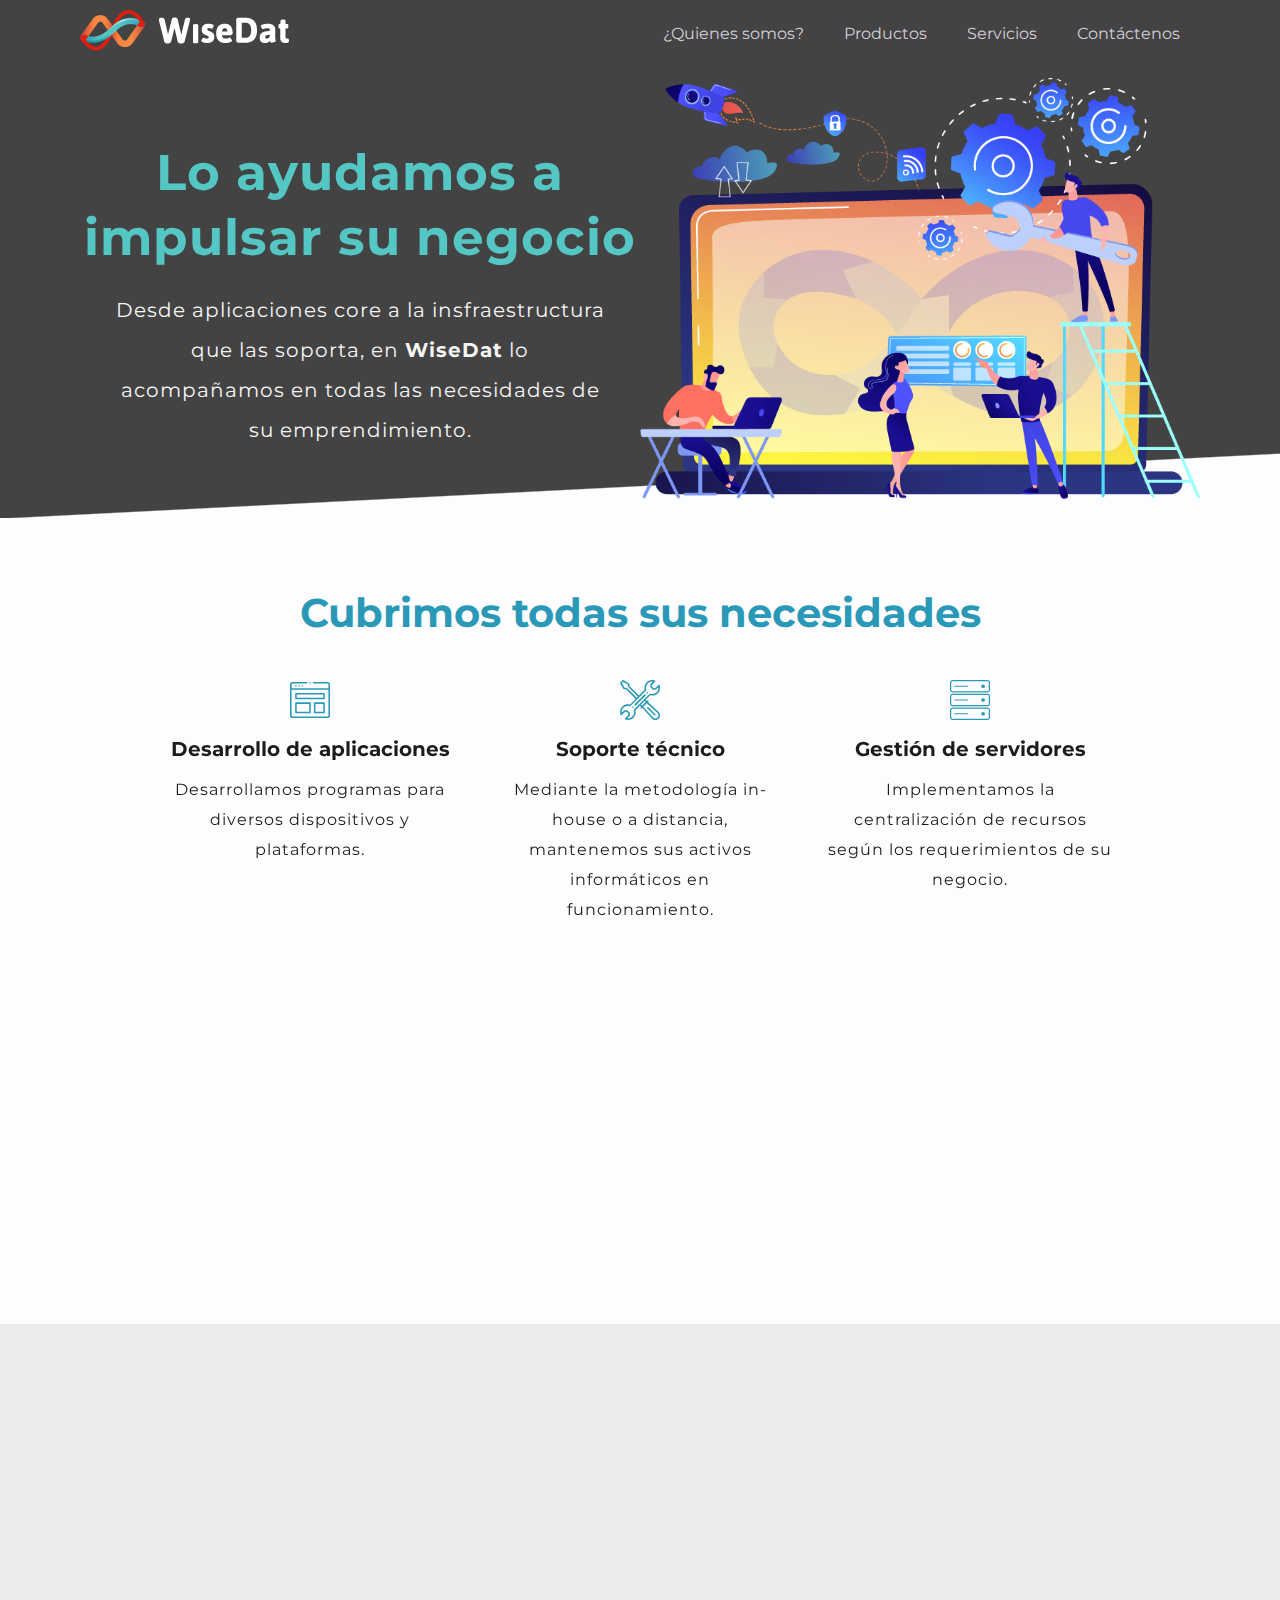
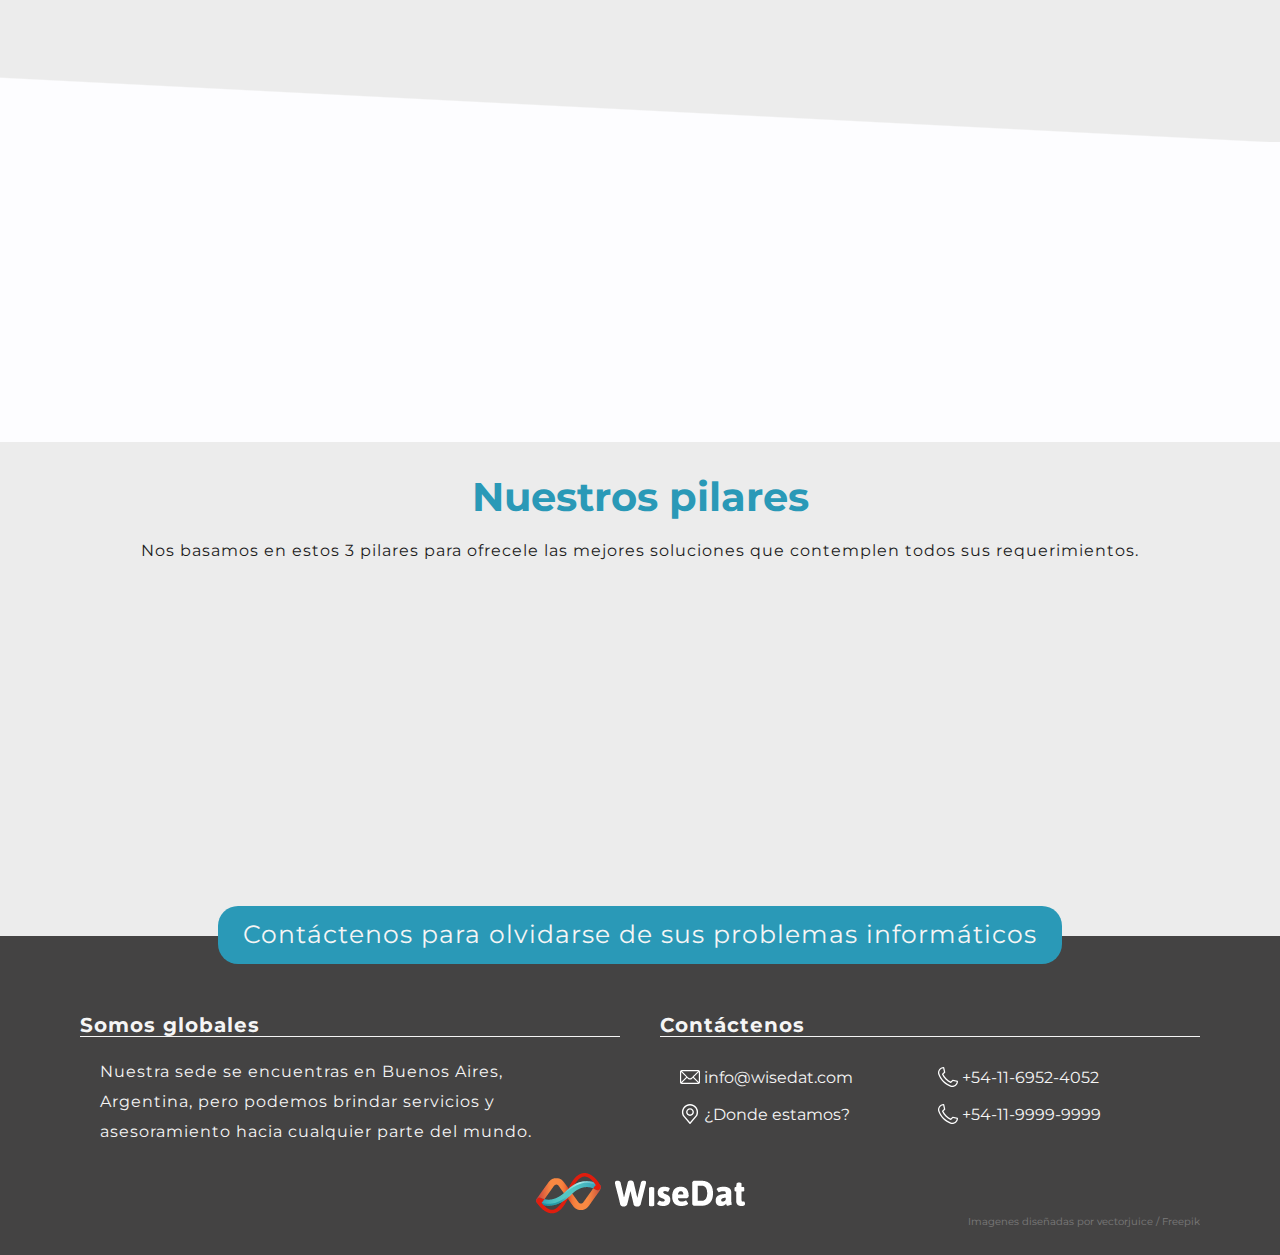
==== index.html @ b6e90996 "first commit" ====
<!DOCTYPE html>
<html lang="es">
	<head>
		<meta charset="UTF-8" />
		<meta name="viewport" content="width=device-width, initial-scale=1.0" />
		<title>WiseDat</title>
		<link rel="preconnect" href="https://fonts.gstatic.com" />
		<link
			href="https://fonts.googleapis.com/css2?family=Montserrat:wght@400;600;700&display=swap"
			rel="stylesheet"
		/>
		<link rel="stylesheet" href="css/normalize.css" />
		<link rel="stylesheet" href="css/style.css" />
		<link rel="stylesheet" href="https://unpkg.com/aos@next/dist/aos.css" />

		<link rel="apple-touch-icon" sizes="180x180" href="/apple-touch-icon.png" />

		<link rel="icon" type="image/ico" href="img/ico/favicon.ico" />
		<link rel="manifest" href="/site.webmanifest" />
	</head>
	<body>
		<header class="block--dark">
			<nav class="container nav collapsible">
				<a href="/">
					<img class="navbar__brand" src="img/Logo.png" alt="Logo de wisedat" />
				</a>
				<svg class="icon icon--white nav__toggler">
					<use xlink:href="img/sprite.svg#menu"></use>
				</svg>
				<ul class="nav__list collapsible__content">
					<li class="nav__item">
						<a class="link link--nav" href="#">&iquest;Quienes somos?</a>
					</li>
					<li class="nav__item">
						<a class="link link--nav" href="#">Productos</a>
					</li>
					<li class="nav__item">
						<a class="link link--nav" href="#">Servicios</a>
					</li>
					<li class="nav__item">
						<a class="link link--nav" href="#">Cont&aacute;ctenos</a>
					</li>
				</ul>
			</nav>
		</header>
		<section class="hero">
			<div class="container grid grid--1x2">
				<header class="block__header hero__content">
					<h1 class="hero__heading">Lo ayudamos a impulsar su negocio</h1>
					<p class="hero__tagline">
						Desde aplicaciones core a la insfraestructura que las soporta, en
						<span class="hero__brand">WiseDat</span> lo acompañamos en todas las
						necesidades de su emprendimiento.
					</p>
				</header>
				<img class="hero__image" src="img/Hero.png" alt="" />
			</div>
		</section>
		<section class="container services-idx">
			<h2 class="services-idx__heading">Cubrimos todas sus necesidades</h2>
			<div class="grid grid--3x2 grid--2x3">
				<div class="card card--fix" data-aos="fade-up">
					<svg class="card__icon icon--primary">
						<use xlink:href="img/sprite.svg#browser"></use>
					</svg>
					<h3 class="card__heading">Desarrollo de aplicaciones</h3>
					<p class="card__content">
						Desarrollamos programas para diversos dispositivos y plataformas.
					</p>
				</div>
				<div class="card card--fix" data-aos="fade-up">
					<svg class="card__icon icon--primary">
						<use xlink:href="img/sprite.svg#tools"></use>
					</svg>
					<h3 class="card__heading">Soporte t&eacute;cnico</h3>
					<p class="card__content">
						Mediante la metodolog&iacute;a in-house o a&nbsp;distancia,
						mantenemos sus activos informáticos en funcionamiento.
					</p>
				</div>
				<div class="card card--fix" data-aos="fade-up">
					<svg class="card__icon icon--primary">
						<use xlink:href="img/sprite.svg#server"></use>
					</svg>
					<h3 class="card__heading">Gesti&oacute;n de servidores</h3>
					<p class="card__content">
						Implementamos la centralizaci&oacute;n de recursos seg&uacute;n los
						requerimientos de su negocio.
					</p>
				</div>
				<div class="card card--fix" data-aos="fade-up">
					<svg class="card__icon icon--primary">
						<use xlink:href="img/sprite.svg#wifi"></use>
					</svg>
					<h3 class="card__heading">Conectividad</h3>
					<p class="card__content">
						Planificamos y desplegamos su red interconectando todas las
						&aacute;reas del negocio.
					</p>
				</div>
				<div class="card card--fix" data-aos="fade-up">
					<svg class="card__icon icon--primary">
						<use xlink:href="img/sprite.svg#loupe"></use>
					</svg>
					<h3 class="card__heading">Auditor&iacute;a de sistemas</h3>
					<p class="card__content">
						Relevamos la tecnolog&iacute;a existente y le informamos sobre el
						estado de sus activos.
					</p>
				</div>
				<div class="card card--fix" data-aos="fade-up">
					<svg class="card__icon icon--primary">
						<use xlink:href="img/sprite.svg#book"></use>
					</svg>
					<h3 class="card__heading">Capacitaci&oacute;n</h3>
					<p class="card__content">
						Brindamos capacitaci&oacute;n a su personal para maximizar la
						utilizaci&oacute;n de las herramientas inform&aacute;ticas.
					</p>
				</div>
			</div>
		</section>
		<section class="productsidx">
			<div class="container">
				<article class="product-card grid grid--1x2">
					<div class="product-card__content" data-aos="fade-left">
						<h3 class="product-card__heading">
							INFIX - Gesti&oacute;n de mantenimientos
						</h3>
						<p class="product-card__info">
							Lorem ipsum dolor sit, amet consectetur adipisicing elit.
							Molestias nesciunt odit eos! Velit obcaecati delectus ipsa
							accusantium eaque dicta numquam, sed, nemo eveniet atque corrupti
							ab dolore. Optio commodi assumenda quidem? Placeat magni,
							voluptate pariatur nisi quaerat totam? Explicabo quae odit
							excepturi mollitia a perferendis voluptates adipisci. Omnis,
							aliquam nam.
						</p>
						<a href="#" class="link product-card__link"
							>Leer más
							<svg class="icon--small icon--link icon--inline">
								<use xlink:href="img/sprite.svg#right"></use>
							</svg>
						</a>
					</div>
					<div class="product-card__image-container product-card--reverse">
						<img
							class="product-card__image"
							src="img/Infix01.PNG"
							alt=""
							data-aos="fade"
						/>
					</div>
				</article>

				<article class="product-card grid grid--1x2">
					<div class="product-card__content" data-aos="fade-right">
						<h3 class="product-card__heading">Sistema integral de pesajes</h3>
						<p class="product-card__info">
							Lorem ipsum dolor sit, amet consectetur adipisicing elit.
							Molestias nesciunt odit eos! Velit obcaecati delectus ipsa
							accusantium eaque dicta numquam, sed, nemo eveniet atque corrupti
							ab dolore. Optio commodi assumenda quidem? Placeat magni,
							voluptate pariatur nisi quaerat totam? Explicabo quae odit
							excepturi mollitia a perferendis voluptates adipisci. Omnis,
							aliquam nam.
						</p>
						<a href="#" class="link product-card__link" data-aos="fade"
							>Leer más
							<svg class="icon--small icon--link icon--inline">
								<use xlink:href="img/sprite.svg#right"></use>
							</svg>
						</a>
					</div>
					<div class="product-card__image-container">
						<img
							class="product-card__image"
							src="img/SistemaPesaje01.png"
							alt=""
							data-aos="fade"
						/>
					</div>
				</article>
			</div>
		</section>
		<section class="block--light">
			<div class="container pilares">
				<h2 class="pilares__heading">Nuestros pilares</h2>
				<p class="pilares__text">
					Nos basamos en estos 3 pilares para ofrecele las mejores soluciones
					que contemplen todos sus requerimientos.
				</p>
				<div class="pilares__cards">
					<div class="card" data-aos="fade-up">
						<h3 class="card__heading">Tecnolog&iacute;a</h3>
						<p class="card__content">
							Lo acompañamos en el desarrollo tecnológico de su empresa
							cubriendo aquellas áreas en las cuales se requiere implementar
							soluciones informáticas que respondan a las demandas de sus
							negocios.
						</p>
					</div>
					<div class="card" data-aos="fade-up">
						<h3 class="card__heading">Procesos</h3>
						<p class="card__content">
							Realizamos el relevamiento de sus procesos de negocios para
							detectar aquellas operaciones donde se puede ser más eficiente
							utilizando activos o soluciones informáticas.
						</p>
					</div>
					<div class="card" data-aos="fade-up">
						<h3 class="card__heading">Personas</h3>
						<p class="card__content">
							Contamos con un equipo de personas especializadas en software,
							hardware y conectividad, implementación y capacitación,
							poniendolos a su disposición para asegurar la evolución de su
							compañia.
						</p>
					</div>
				</div>
			</div>
		</section>
		<footer class="block--dark">
			<div class="container foot">
				<div class="foot__banner">
					<p>
						Cont&aacute;ctenos para olvidarse de sus problemas
						inform&aacute;ticos
					</p>
				</div>
				<div class="grid grid--1x2 foot__content">
					<div>
						<h3 class="foot__heading">Somos globales</h3>
						<p class="foot__text">
							Nuestra sede se encuentras en Buenos Aires, Argentina, pero
							podemos brindar servicios y asesoramiento hacia cualquier parte
							del mundo.
						</p>
					</div>
					<div>
						<h3 class="foot__heading">Cont&aacute;ctenos</h3>
						<ul class="foot__list">
							<li>
								<a href="mailto:info@wisedat.com?subject=Consulta"
									><svg class="icon--small icon--white icon--inline">
										<use xlink:href="img/sprite.svg#mail"></use>
									</svg>
									info@wisedat.com</a
								>
							</li>
							<li>
								<a href="https://goo.gl/maps/3jhL9wjrZYN2" target="_blank"
									><svg class="icon--small icon--white icon--inline">
										<use xlink:href="img/sprite.svg#place"></use>
									</svg>
									&iquest;Donde estamos?</a
								>
							</li>
							<li>
								<svg class="icon--small icon--white icon--inline">
									<use xlink:href="img/sprite.svg#phone"></use>
								</svg>
								+54-11-6952-4052
							</li>
							<li>
								<svg class="icon--small icon--white icon--inline">
									<use xlink:href="img/sprite.svg#phone"></use>
								</svg>
								+54-11-9999-9999
							</li>
						</ul>
					</div>
				</div>
				<div class="grid grid--2x1 foot__bottom">
					<img class="foot__logo" src="img/Logo.png" alt="Logo de WiseDat" />
					<a
						href="http://www.freepik.com"
						class="foot__attribute link--attribution"
						>Imagenes diseñadas por vectorjuice / Freepik</a
					>
				</div>
			</div>
		</footer>

		<script src="js/main.js"></script>
		<script src="https://unpkg.com/aos@next/dist/aos.js"></script>
		<script>
			AOS.init();
		</script>
	</body>
</html>
---- css/style.css ----
:root {
	--color-body: #fdfdff;

	--color-back-light: #ececec;
	--color-back-dark: #444343;
	--color-back-accent: #86d6de;

	--color-heading1: #54c7c4;
	--color-primary: #2a99b7;
	--color-accent: #e04324;

	--color-txt-light: #f5f5f5;
	--color-txt-dark: #1c1c1c;
	--color-link: #f98842;

	--media-md: 868px;
	--media-lg: 1024px;
}

*,
*::before,
*::after {
	box-sizing: border-box;
}

html {
	font-size: 62.5%;
}

body {
	background: var(--color-body);
	font-family: "Montserrat", Helvetica, sans-serif;
	color: var(--color-txt-dark);
	line-height: 1.5;
	font-size: 2rem;
}

.container {
	max-width: 1140px;
	padding: 0 1rem;
	margin: 0 auto;
}

/* Typo */
h1,
h2,
h3 {
	margin-bottom: 1rem;
	line-height: 1.1;
}

h1 {
	color: var(--color-heading1);
	font-size: 6rem;
}

h2 {
	color: var(--color-primary);
	font-size: 5rem;
}

h3 {
	font-size: 2.5rem;
}

p {
	margin-top: 0;
	letter-spacing: 1px;
}

.txt--light {
	color: var(--color-txt-light);
}

@media screen and (min-width: 868px) {
	body {
		font-size: 1.6rem;
	}
	h1 {
		font-size: 5rem;
	}
	h2 {
		font-size: 4rem;
	}
	h3 {
		font-size: 2rem;
	}
}
/* Blocks */

.block {
	--padding-vertical: 6rem;
	padding: var(--padding-vertical) 2rem;
}

.block__header {
	text-align: center;
}

.block__heading {
	margin-top: 0;
}

.block--dark {
	background: var(--color-back-dark);
}

.block--light {
	background: var(--color-back-light);
}

/* Links */
a {
	text-decoration: none;
}

.link {
	color: var(--color-link);
	position: relative;
	transition: all 0.25s linear;
}

.link--nav {
	color: var(--color-txt-light);
}

@media screen and (min-width: 868px) {
	.link:before {
		background-color: var(--color-link);
		bottom: -2px; /* this is to match where the border is */
		content: "";
		display: block;
		height: 2px;
		left: 0;
		position: absolute;
		transform-origin: left;
		transform: scale(0);
		transition: 0.25s linear;
		width: 100%;
		/*   will-change: transform; */
	}

	.link:hover:before {
		transform: scale(1);
	}

	.link--nav:before {
		background-color: var(--color-txt-light);
		bottom: -1px; /* this is to match where the border is */
		height: 1px;
	}
}

.link--attribution {
	color: var(--color-txt-light);
	font-size: 1rem;
}

/* Grids */
.grid {
	display: grid;
}

@media screen and (min-width: 868px) {
	.grid--1x2 {
		grid-template-columns: repeat(2, 1fr);
	}

	.grid--1x3 {
		grid-template-columns: repeat(3, 1fr);
	}

	.grid--3x2 {
		grid-template-rows: repeat(3, 1fr);
		grid-template-columns: repeat(2, 1fr);
		column-gap: 30px;
	}

	.grid--2x1 {
		grid-template-rows: repeat(2, 1fr);
		grid-template-columns: 1fr;
	}
}

@media screen and (min-width: 1024px) {
	.grid--2x3 {
		grid-template-rows: repeat(2, 1fr);
		grid-template-columns: repeat(3, 1fr);
		column-gap: 30px;
	}
}

/* Icons */
.icon {
	width: 40px;
	height: 40px;
}

.icon--small {
	width: 20px;
	height: 20px;
}

.icon--inline {
	display: inline;
	transform: translateY(4px);
}

.icon--primary {
	fill: var(--color-primary);
}

.icon--link {
	fill: var(--color-link);
}

.icon--white {
	fill: #fff;
}

.icon-container {
	background: var(--color-back-dark);
	height: 64px;
	width: 64px;
	border-radius: 100%;
	display: inline-flex;
	justify-content: center;
	align-items: center;
}

/* Collapsible */
.collapsible__content {
	max-height: 0;
	overflow: hidden;
	opacity: 0;
	transition: all 0.3s;
}

.collapsible--expanded .collapsible__content {
	max-height: 100%;
	opacity: 1;
}

/* Navbar */

.nav {
	background: var(--color-back-dark);
	display: flex;
	justify-content: space-between;
	flex-wrap: wrap;
	padding: 1rem;
	align-items: center;
}

.nav__list {
	list-style: none;
	padding-left: 0;
	width: 100%;
	margin: 0;
}

.nav__item {
	padding: 0.5rem 2rem;
	border-bottom: 1px solid #222;
}

.nav__item:last-of-type {
	border-bottom: none;
}

.nav__item > a {
	color: #d2d0db;
	transition: color 0.3s;
}

.nav__item > a:hover {
	color: #fff;
}

.nav__toggler {
	opacity: 0.5;
	transition: box-shadow 0.15s;
	cursor: pointer;
}

.nav.collapsible--expanded .nav__toggler {
	opacity: 1;
	box-shadow: 0 0 0 3px #666;
	border-radius: 5px;
}

.nav__brand {
	transform: translateY(5px);
	width: 150px;
}

@media screen and (min-width: 868px) {
	.nav__toggler {
		display: none;
	}
	.nav__list {
		width: auto;
		display: flex;
		font-size: 1.6rem;
		max-height: 100%;
		opacity: 1;
	}
	.nav__item {
		border: 0;
	}
}

/* Hero */

.hero {
	padding-top: 1rem;
	height: 700px;
	background-color: var(--color-back-dark);
	background-image: linear-gradient(
			to top,
			transparent 50%,
			var(--color-back-dark) 51%
		),
		linear-gradient(to bottom right, transparent 50%, var(--color-body) 51%);
	background-position: 0 0, 100% 100%;
	background-size: 100% 65px; /* Change the 40px to control the angle*/
	background-repeat: no-repeat;
	margin-bottom: 15rem;
}

.hero__heading {
	text-align: center;
	letter-spacing: 1px;
	line-height: 6.5rem;
}

.hero__tagline {
	text-align: center;
	letter-spacing: 1px;
	margin-top: 2rem;
	color: var(--color-txt-light);
	line-height: 4rem;
	padding: 0 3rem;
}

.hero__brand {
	font-weight: bold;
}

.hero__image {
	width: 100%;
	align-self: center;
}
@media screen and (min-width: 868px) {
	.hero {
		height: 650px;
		margin-bottom: 4rem;
	}

	.hero__content {
		align-self: center;
		font-size: 2rem;
	}
}

@media screen and (min-width: 1024px) {
	.hero {
		height: 450px;
	}
}

/* Cards */
.card {
	align-items: center;
	display: flex;
	flex-direction: column;
	text-align: center;
}

.card--fix {
	width: 300px;
}

.card__icon {
	width: 40px;
	height: 40px;
}

.card__heading {
	margin-top: 1.8rem;
	color: var(--color-txt-dark);
}

.card__content {
	line-height: 3rem;
	letter-spacing: 1px;
	padding: 0.5rem;
}

/* Servicios Index*/

.services-idx {
	display: flex;
	flex-direction: column;
	justify-content: center;
	align-items: center;
	margin-bottom: 5rem;
}

.services-idx__heading {
	text-align: center;
	margin-bottom: 4.5rem;
}

.services-idx .card {
	margin-bottom: 1.5rem;
}

/* Product card */
.product-card {
	margin-bottom: 4rem;
}

.product-card__image-container {
	padding: 0 2rem;
	justify-self: center;
}

.product-card__image {
	width: 100%;
	border: 2px solid var(--color-back-dark);
	border-radius: 10px;
}

.product-card__content {
	padding: 2rem 0 2rem 1rem;

	display: flex;
	flex-direction: column;
	justify-content: start;
}

.product-card__heading {
	color: var(--color-accent);
	font-size: 2.5rem;
	text-align: center;
}

.product-card__link {
	text-transform: uppercase;
	font-weight: bold;
	align-self: flex-end;
	justify-self: flex-end;
}

@media screen and (min-width: 868px) {
	.product-card--reverse {
		grid-column-start: 1;
		grid-row-start: 1;
	}

	.product-card__content {
		padding-top: 3.5rem;
	}

	.product-card__image {
		height: 300px;
	}
}

/* Products Index
 */
@media screen and (min-width: 868px) {
	.productsidx {
		height: 100%;
		background-color: var(--color-back-light);
		background-position: 0 0, 100% 100%;
		background-image: linear-gradient(
				to top,
				transparent 50%,
				var(--color-body) 51%
			),
			linear-gradient(to bottom left, transparent 50%, var(--color-body) 51%);
		background-size: 100% 65px; /* Change the 40px to control the angle*/
		background-repeat: no-repeat;
	}

	.productsidx {
		height: 450px;
		margin-bottom: 30rem;
	}
}

/* Bases */
.pilares {
	display: flex;
	flex-direction: column;
	justify-content: center;
	align-items: center;
	text-align: center;
	padding-bottom: 5rem;
}

.pilares__heading {
	margin-bottom: 2rem;
}

.pilares__text {
	letter-spacing: 1px;
}

.pilares .card__heading {
	margin-top: 3rem;
	font-size: 3rem;
	text-transform: uppercase;
}

@media screen and (min-width: 868px) {
	.pilares .card__heading {
		font-size: 2.8rem;
	}

	.pilares__cards {
		display: grid;
		grid-template-rows: 1fr;
		grid-template-columns: repeat(3, 1fr);
		column-gap: 5rem;
	}
}

/* Footer */
.foot {
	display: flex;
	flex-direction: column;
	align-items: center;
}

.foot__banner {
	padding: 1rem 2.5rem;
	background: var(--color-primary);
	border-radius: 2rem;
	color: var(--color-txt-light);
	font-size: 2.5rem;
	text-align: center;
	display: inline-block;
	letter-spacing: 1px;
	position: relative;
	top: -5rem;
}

.foot__banner p {
	margin: 0;
}

.foot__content {
	color: var(--color-txt-light);
	column-gap: 4rem;
}

.foot__heading {
	border-bottom: 1px solid var(--color-txt-light);
	letter-spacing: 1px;
}

.foot__text {
	padding: 1rem 2rem;
	line-height: 3rem;
}

.foot__list {
	list-style: none;
	padding: 2rem 2rem;
}

.foot__list li {
	padding-bottom: 1rem;
}

.foot__list a {
	color: var(--color-txt-light);
}

.foot__bottom {
	width: 100%;
}

.foot__logo {
	height: 100%;
	justify-self: center;
}

.foot__attribute {
	justify-self: end;
	opacity: 0.3;
}
@media screen and (min-width: 868px) {
	.foot__banner {
		top: -3rem;
	}
	.foot__list {
		list-style: none;
		columns: 2;
		-webkit-columns: 2;
		-moz-columns: 2;
		padding: 1rem 2rem;
	}
}
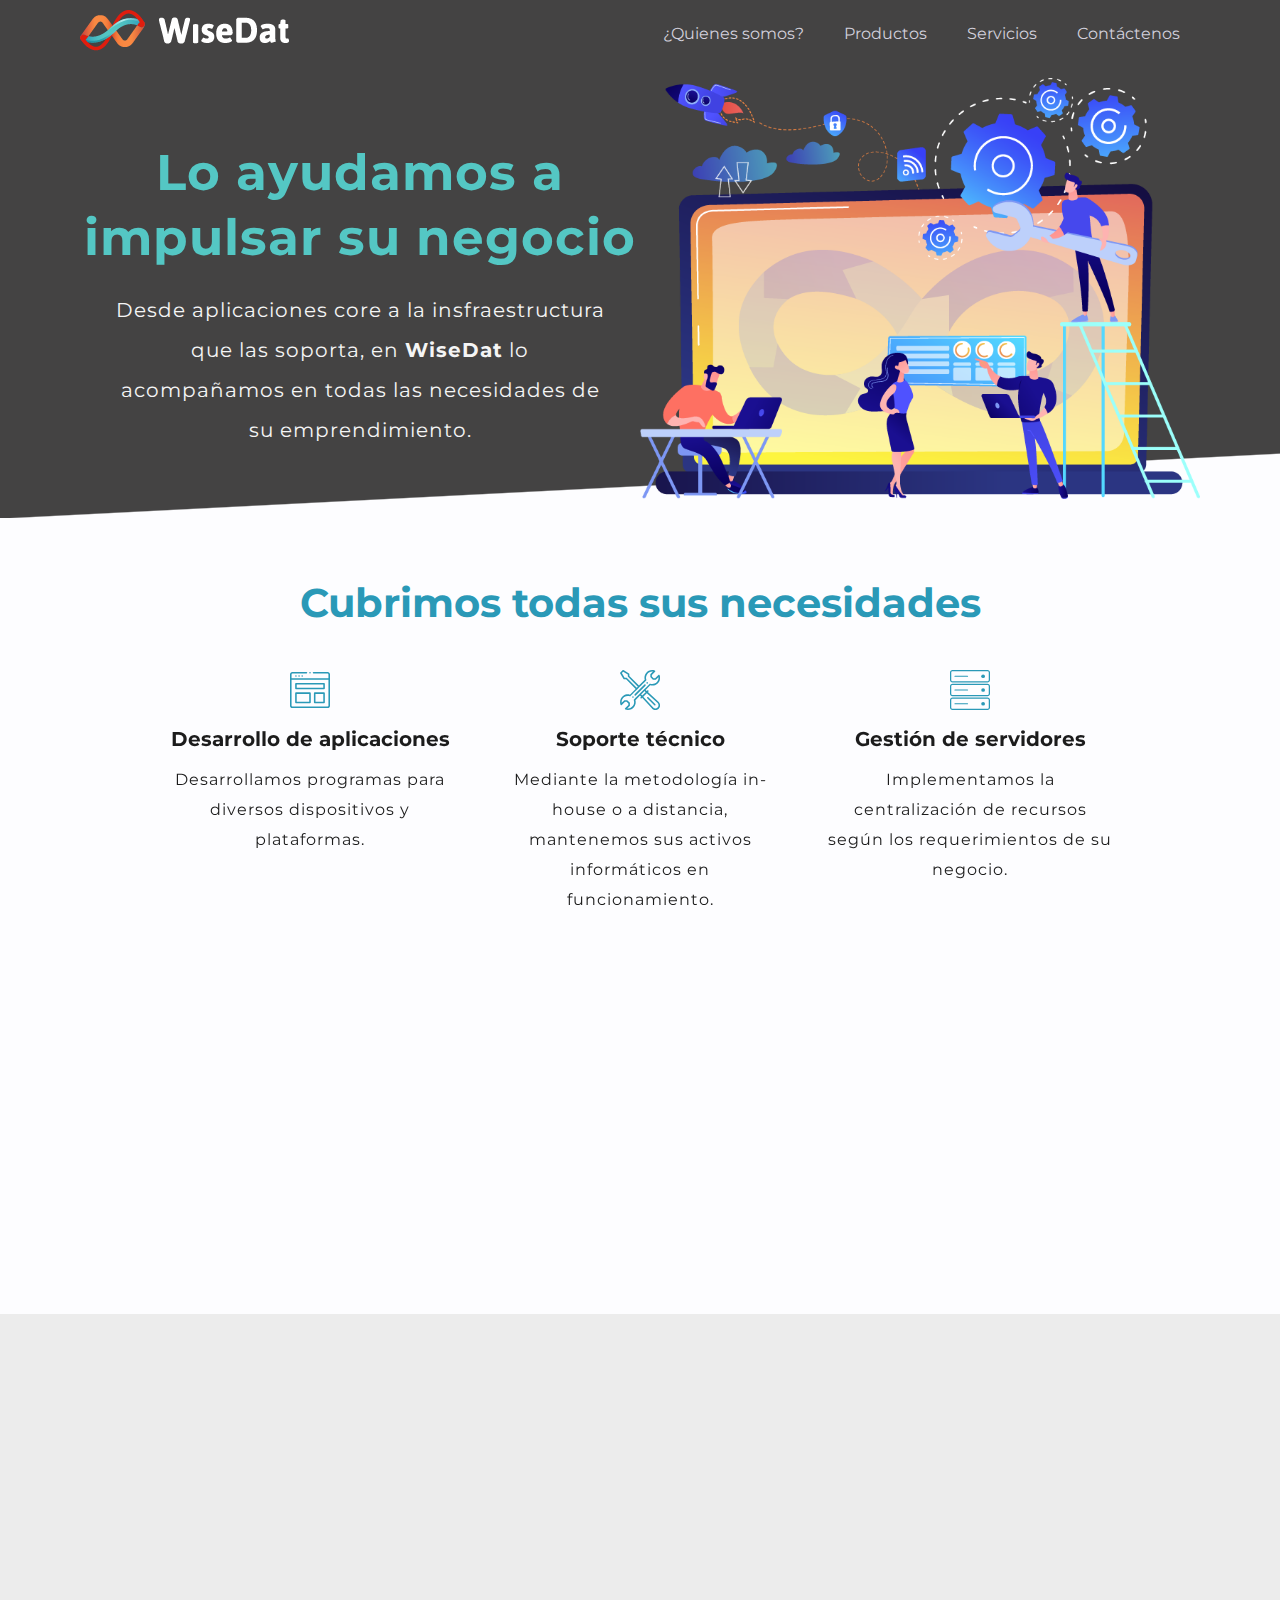
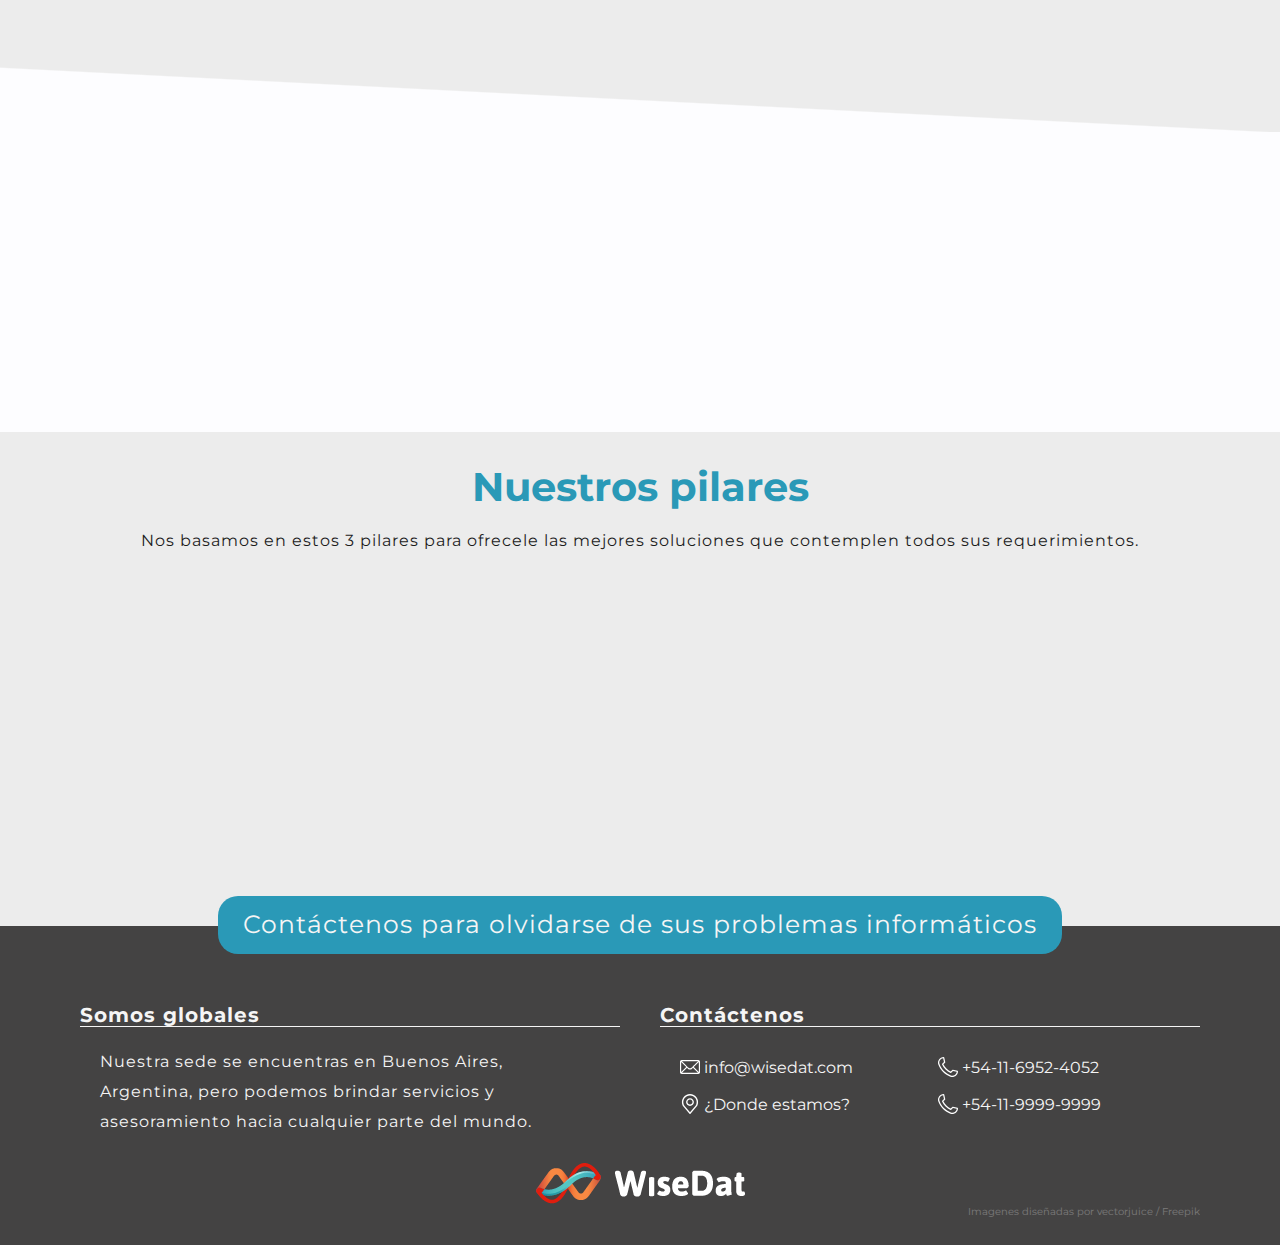
==== commit 4635f1e6: "Correccion Hero" ====
--- a/index.html
+++ b/index.html
@@ -25,7 +25,7 @@
 					<img class="navbar__brand" src="img/Logo.png" alt="Logo de wisedat" />
 				</a>
 				<svg class="icon icon--white nav__toggler">
-					<use xlink:href="img/sprite.svg#menu"></use>
+					<use xlink:href="img/sprite.svg#square"></use>
 				</svg>
 				<ul class="nav__list collapsible__content">
 					<li class="nav__item">
--- a/css/style.css
+++ b/css/style.css
@@ -314,7 +314,7 @@
 
 .hero {
 	padding-top: 1rem;
-	height: 700px;
+	height: 950px;
 	background-color: var(--color-back-dark);
 	background-image: linear-gradient(
 			to top,
@@ -325,7 +325,7 @@
 	background-position: 0 0, 100% 100%;
 	background-size: 100% 65px; /* Change the 40px to control the angle*/
 	background-repeat: no-repeat;
-	margin-bottom: 15rem;
+	margin-bottom: 5rem;
 }
 
 .hero__heading {
@@ -351,10 +351,18 @@
 	width: 100%;
 	align-self: center;
 }
+
+@media screen and (min-width: 500px) {
+	.hero {
+		height: 800px;
+		margin-bottom: 4rem;
+	}
+}
+
 @media screen and (min-width: 868px) {
 	.hero {
 		height: 650px;
-		margin-bottom: 4rem;
+		margin-bottom: 3rem;
 	}
 
 	.hero__content {
